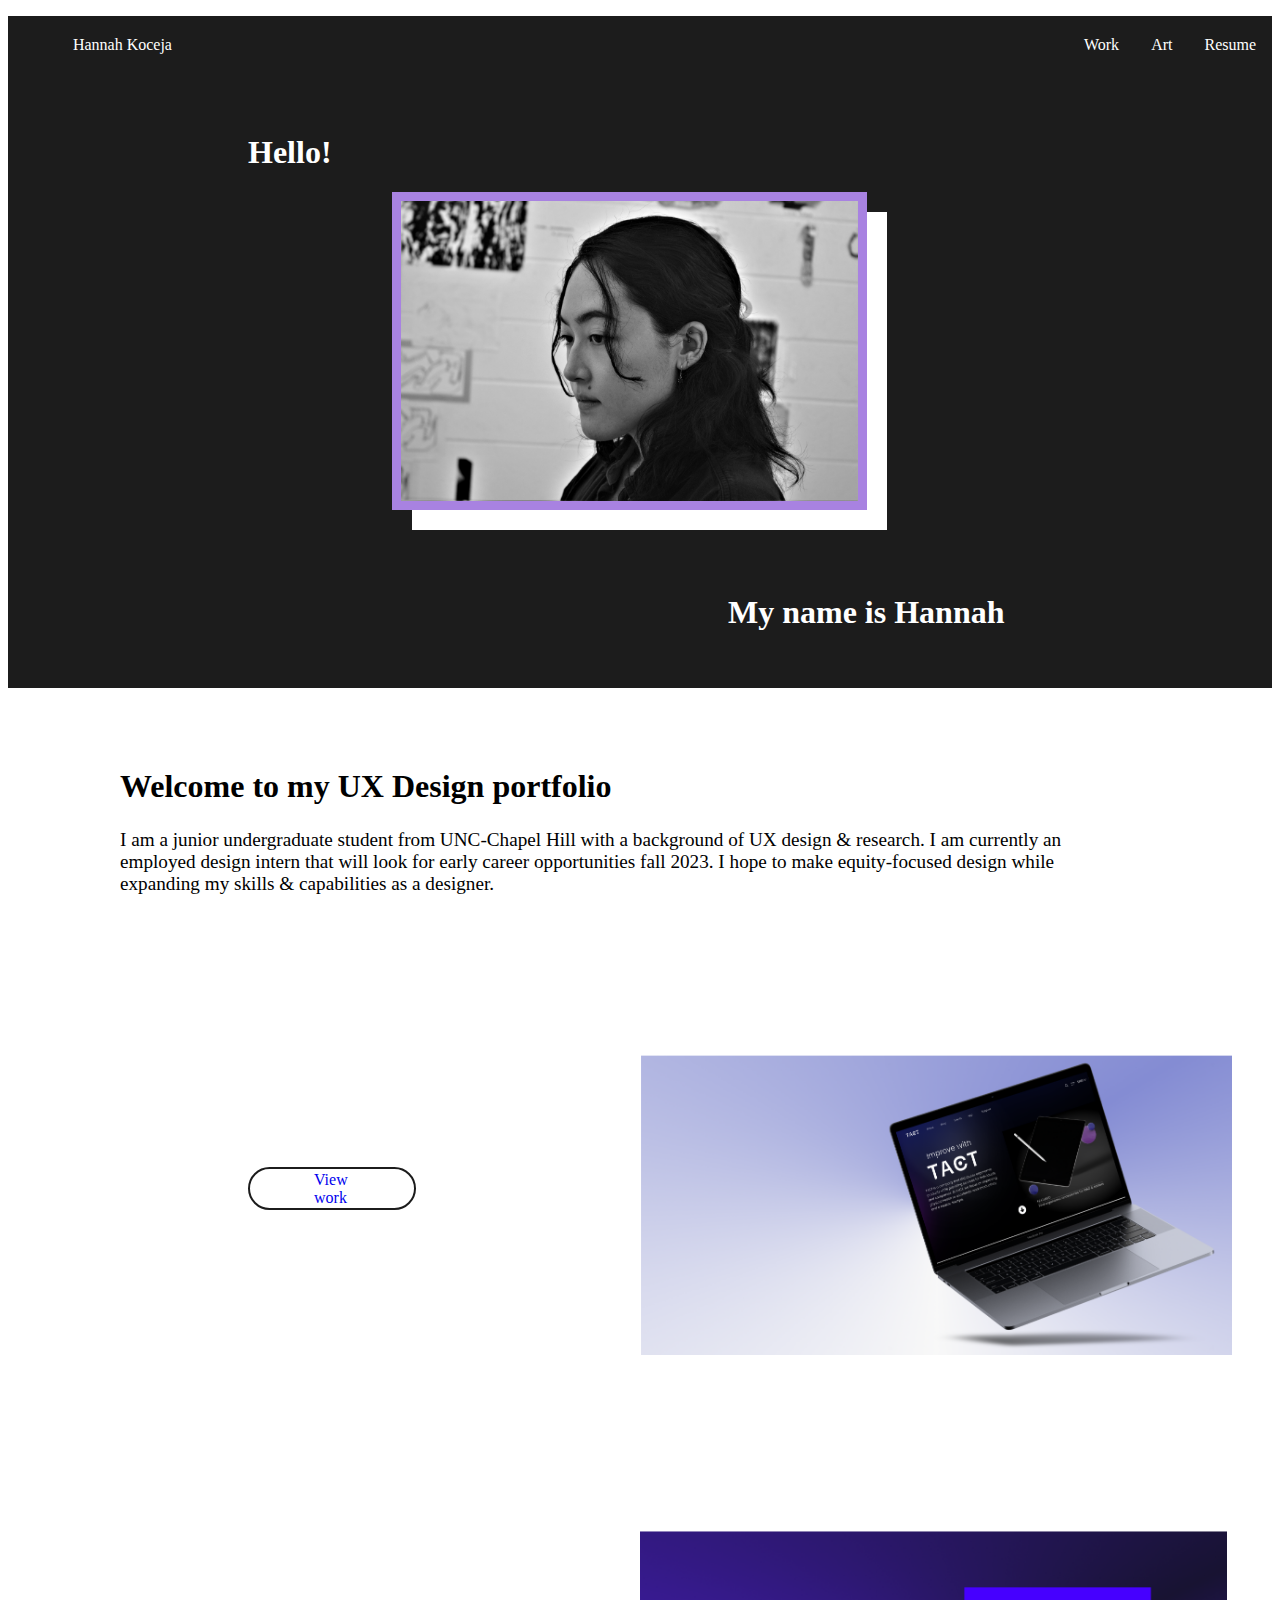
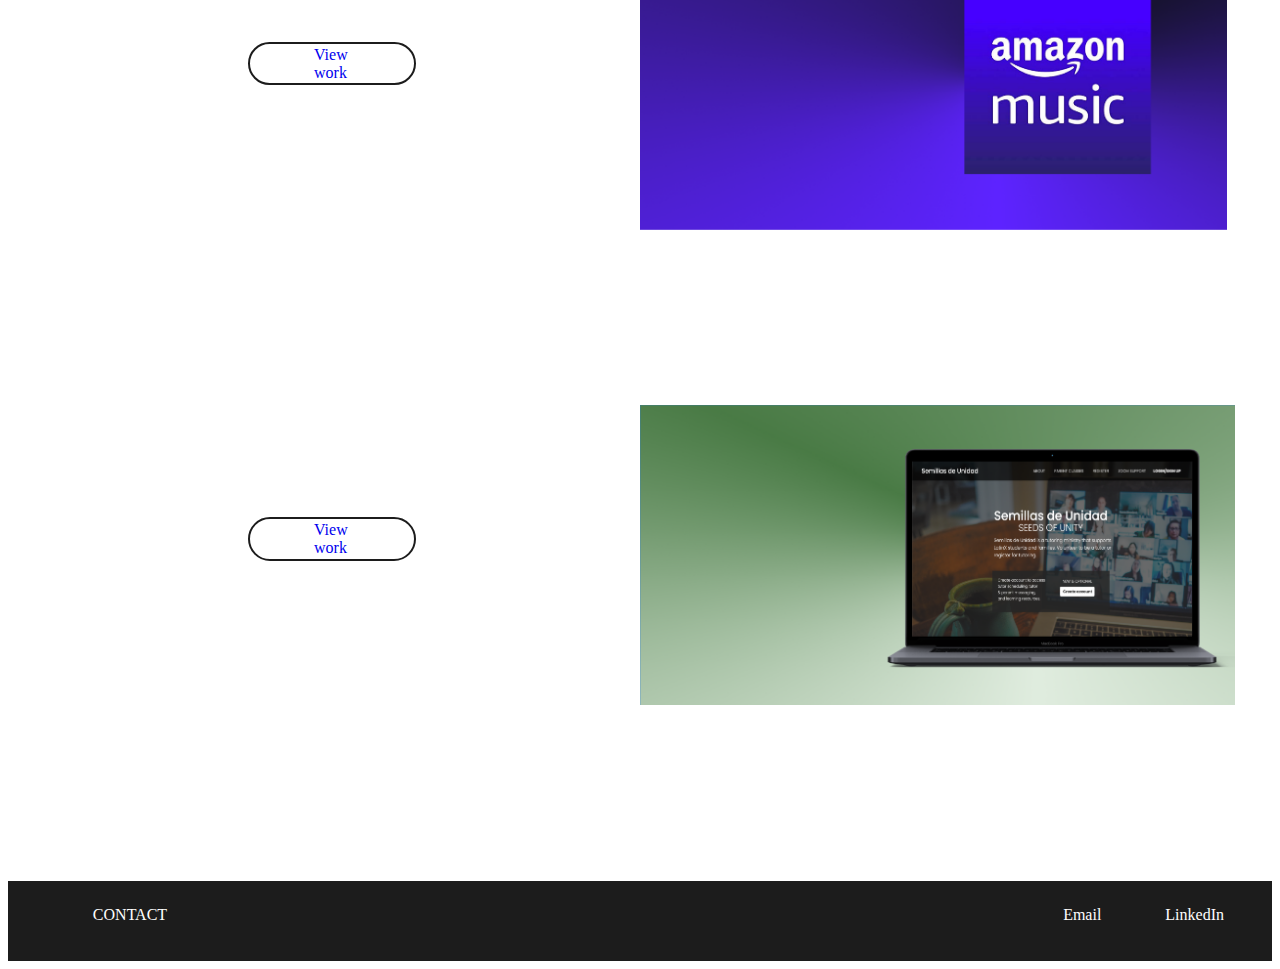
==== index.html @ 9840fe2b "main" ====
<!DOCTYPE HTML>
<html lang="en">
  
<head>
  <meta charset="utf-8">
  <meta name="viewport" content="width=device-width, 
       initial-scale-1, shrink-to-fit=no">
  <title>fall website</title>
  <link rel="stylesheet" href="css/styles.css">
</head>

<body>
    <div class="grid-column-layout">
        <div class="intro box">
            <ul class="nav">
                <li>
                    <a id="name" href="index.html">Hannah Koceja</a>
                </li>
                <li>
                    <a href="index.html">Work</a>
                </li>
                <li>
                    <a href="#">Art</a>
                </li>
                <li>
                    <a href="#">Resume</a>
                </li>
            </ul>
            <h1 class="hello">
                Hello!
            </h1>
            <img id="author" src="/images/Hello.jpg" alt="photo of website author" height="300">
            <h2 class="name">
                My name is Hannah
            </h2>
        </div>
        <div class="description box">
            <h1 id="welcome" class="welcome">
                Welcome to my UX Design portfolio
            </h1>
            <p class="background">
                I am a junior undergraduate student from UNC-Chapel Hill with a background of 
UX design & research. I am currently an employed design intern that will look for early career opportunities fall 2023. I hope to make equity-focused design while expanding my skills & capabilities as a designer.
            </p>
        </div>
        <div class="work box">
            <ul class="view">
                <li>
                    <a href="tact.html">View work</a>
                </li>
            </ul>
            <div class="container1">
                <img id="project1" src="/images/project1.png" alt="photo of project 1 mockup" height="300">
                <div class="overlay">
                  <div class="text1">Course project</div>
                  <div class="text2">Role: UX Designer</div>
                </div>
              </div>
            <ul class="view">
                <li>
                    <a href="usabilitytest.html">View work</a>
                </li>
            </ul>
            <div class="container1">
                <img id="project1" src="/images/project2.png" alt="photo of project 2 mockup" height="300">
                <div class="overlay">
                  <div class="text1">Course project</div>
                  <div class="text2">Role: UX Researcher</div>
                </div>
              </div>
            <ul class="view">
                <li>
                    <a href="semillasdeunidad.html">View work</a>
                </li>
            </ul>
            <div class="container3">
                <img id="project1" src="/images/project3.png" alt="photo of project 3 mockup" height="300">
                <div class="overlay">
                  <div class="text1">Volunteer work</div>
                  <div class="text2">Role: UX Designer</div>
                </div>
              </div>
        </div>
        <div class="bottom box">
            <ul class="footer">
                <li>
                    <a id="contact" href="#">CONTACT</a>
                </li>
                <li>
                    <a href="#">Email</a>
                </li>
                <li>
                    <a href="#">LinkedIn</a>
                </li>
            </ul>
        </div>
</body>  
  
</html>
---- css/styles.css ----
body {
    font-family: poppins;
}

.intro {
    height: 42rem;
    background: rgb(28, 28, 28);
    grid-column: 1/3;
    grid-row: 1/2;
}

.nav {
    display: flex;
    flex-flow: row-wrap;
    justify-content: flex-end;
    list-style-type: none;
    text-decoration: none;
    color: rgb(255, 255, 255);
    padding-top: 20px;
}

#name {
    margin-right: 55rem;
}

.nav a {
    list-style-type: none;
    text-decoration: none;
    color: rgb(255, 255, 255);
    padding: 1rem;
}

.nav a:hover {
    color: rgb(168, 130, 225);
}

.hello {
    color: rgb(255, 255, 255);
    margin-left: 15rem;
    margin-top: 5rem;
}

#author {
    margin-left: 24rem;
    border: 9px solid rgb(168, 130, 225);
    box-shadow: 20px 20px white;
}

h2 {
    font-size: 2rem;
    margin-left: 45rem;
    color: white;
    margin-top: 5rem;
}

#welcome {
    margin-left: 7rem;
    padding-right: none;
    margin-top: 5rem;
}

.background {
    margin-left: 7rem;
    padding-right: none;
    margin-top: 1.5rem;
    margin-right: 9rem;
    font-size: 1.2rem;
}

.work {
    display: grid;
    grid-template-columns: 1fr 1fr;
    margin-left: 0rem;
    margin-top: 10rem;
    list-style-type: none;
    text-decoration: none;
    color: white;
}

a {
    text-decoration: none;
}

.view {
    list-style-type: none;
    text-decoration: none;
    color: white;
    border: 2px solid rgb(28, 28, 28);
    margin-top: 7rem;
    margin-bottom: 20rem;
    padding-top: .1rem;
    padding-right: 4rem;
    padding-left: 4rem;
    padding-bottom: .1rem;
    margin-left: 15rem;  
    margin-right: 14rem;    
    border-radius: 30rem;
    background-color: rgb(255, 255, 255);
}

.project1 {
    margin-right: 1rem;
}

.work {
    text-decoration: none;
}

/*credit for learning overlay positioning https://www.w3schools.com/howto/howto_css_image_overlay.asp*/
.overlay {
    top: 0;
    bottom: 0;
    left: 0;
    right: 0;
    position: absolute;
    height: 62%;
    width: 96.5%;
    opacity: 0;
    transition: .3s ease;
    background-color: #1010109e;
  }
 
.container1 {
position: relative;
}

.container1:hover .overlay {
opacity: 1;
}

.container3 {
    position: relative;
    margin-bottom: 0;
    padding-bottom: 0;
}
    
.container3:hover .overlay {
opacity: 1;
}

.text1 {
    color: white;
    font-size: 20px;
    position: absolute;
    text-align: left;
    top: 35%;
    left: 10%;
}

.text2 {
    color: white;
    font-size: 20px;
    position: absolute;
    text-align: left;
    top: 50%;
    left: 10%;
}




.bottom {
    height: 5rem;
    background: rgb(28, 28, 28);
    margin-top: 0rem;
}

.footer {
    display: flex;
    flex-flow: row-wrap;
    justify-content: flex-end;
    list-style-type: none;
    text-decoration: none;
    color: rgb(255, 255, 255);
    padding-top: 25px;
    margin-top: 0;
}

#contact {
    margin-right: 54rem;
}

.footer a {
    list-style-type: none;
    text-decoration: none;
    color: rgb(255, 255, 255);
    padding: 1rem;
    margin-right: 2rem;
    margin-top: 10rem;
}

/*interior page*/

#casestudy {
    height: 4rem;
    background: rgb(28, 28, 28);
    grid-column: 1/3;
    grid-row: 1/2;
    background: rgb(28, 28, 28);
    grid-column: 1/3;
    grid-row: 1/2;
}

#overview {
    color: black;
    font-weight: 300;
}

#header {
    color: black;
}

.interior {
    display: grid;
    grid-template-columns: 1fr 1fr;
    margin-left: 0rem;
    margin-top: 0rem;
    list-style-type: none;
    text-decoration: none;
    color: white;
}

.summary {
    list-style-type: none;
    text-decoration: none;
    color: white;
    margin-top: 0rem;
    margin-left: 5rem;
    margin-bottom: 10rem;
}

.nav {
    display: flex;
    flex-flow: row-wrap;
    justify-content: flex-end;
    list-style-type: none;
    text-decoration: none;
    color: rgb(255, 255, 255);
    padding-top: 20px;
}
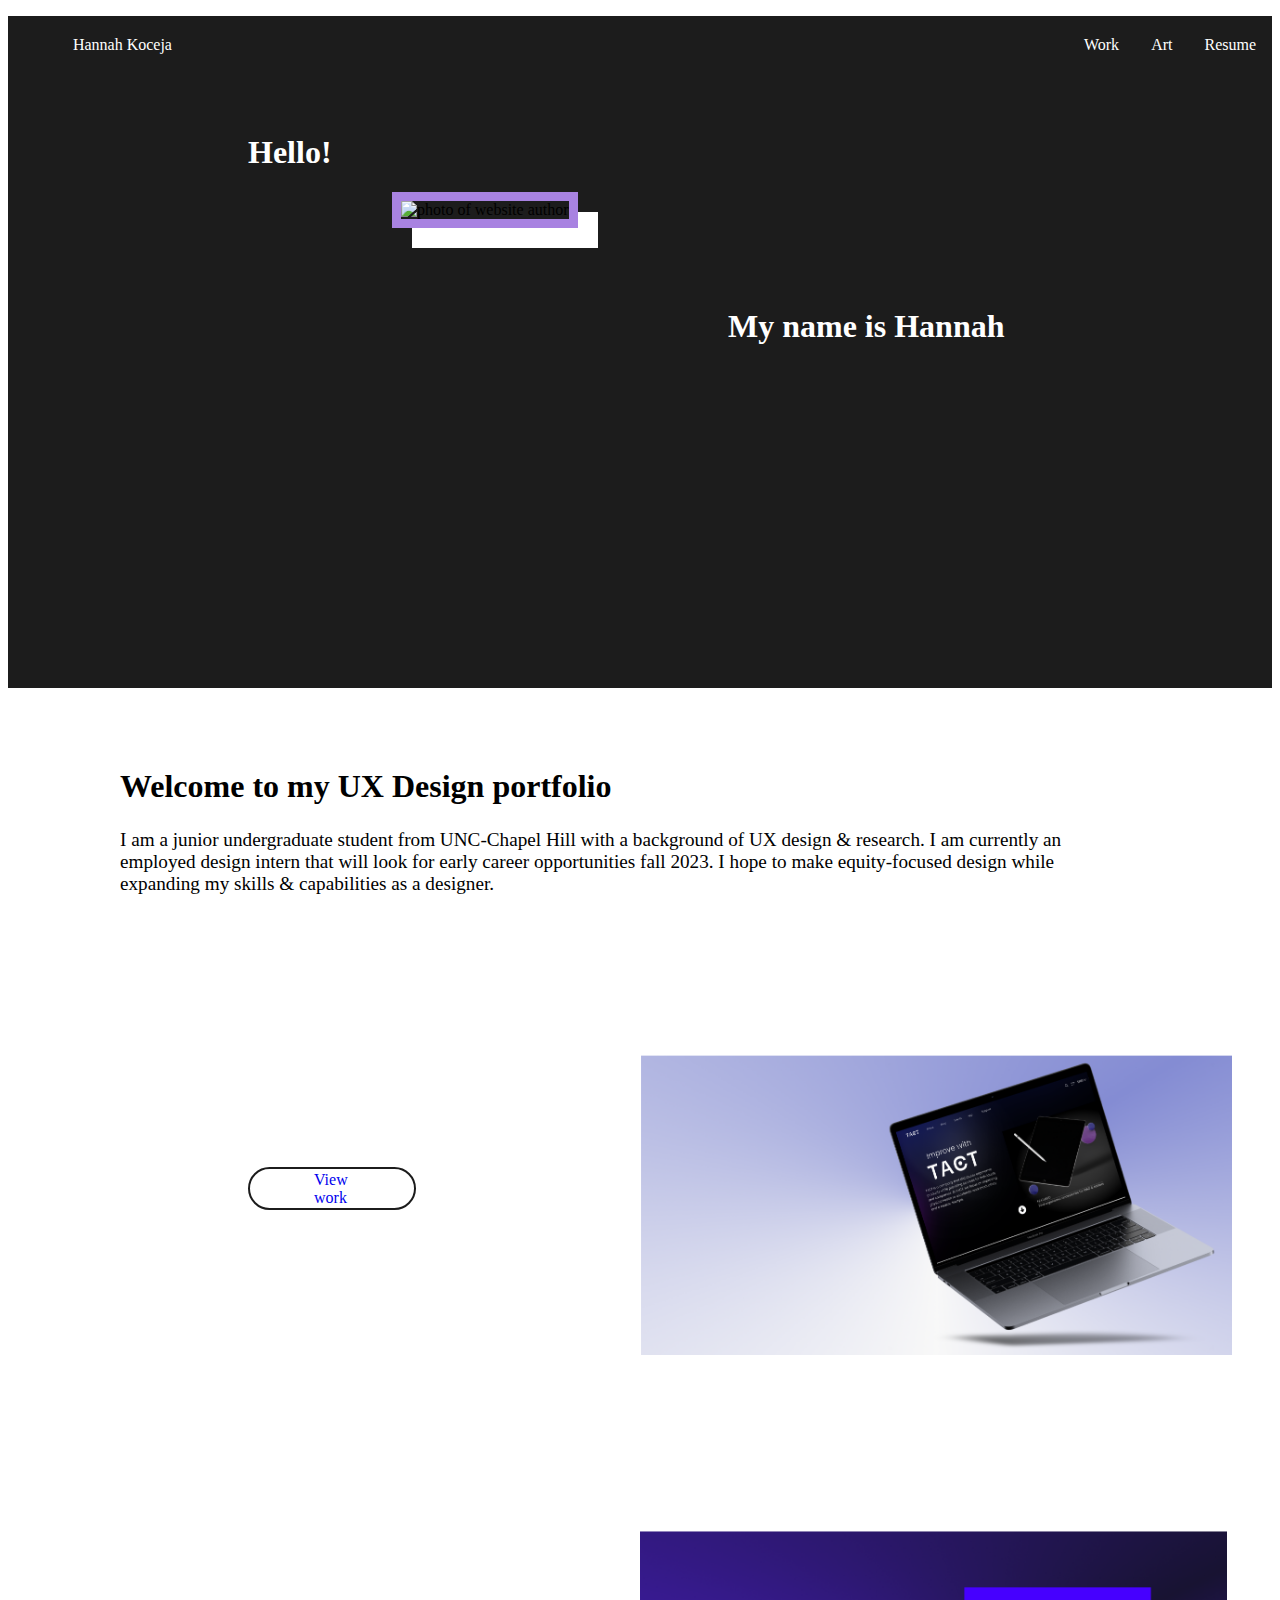
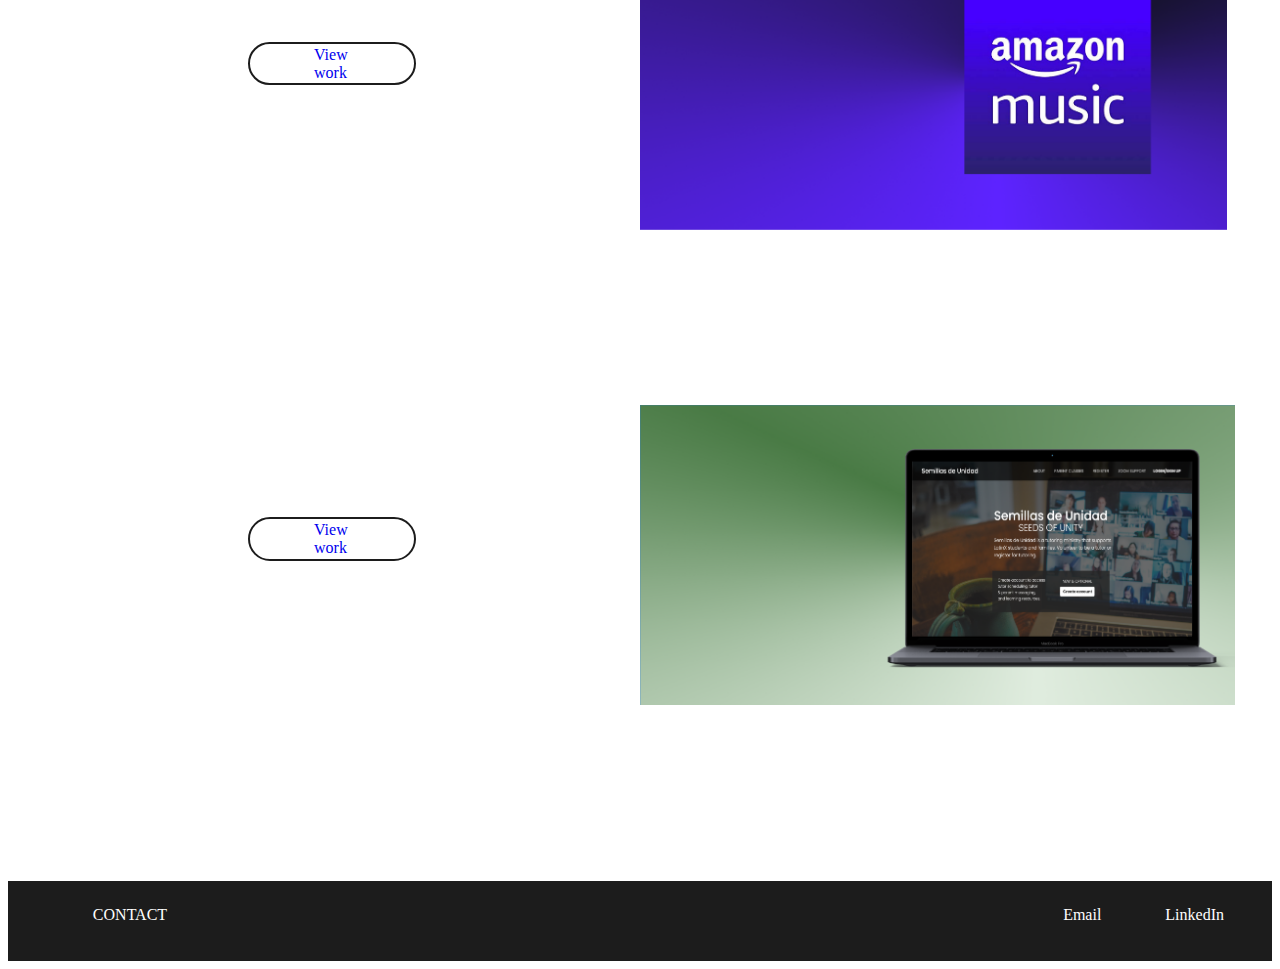
==== commit f35fc6f3: "img problem fix (optional)" ====
--- a/index.html
+++ b/index.html
@@ -5,7 +5,7 @@
   <meta charset="utf-8">
   <meta name="viewport" content="width=device-width, 
        initial-scale-1, shrink-to-fit=no">
-  <title>fall website</title>
+  <title>portfolio</title>
   <link rel="stylesheet" href="css/styles.css">
 </head>
 
@@ -29,7 +29,7 @@
             <h1 class="hello">
                 Hello!
             </h1>
-            <img id="author" src="/images/Hello.jpg" alt="photo of website author" height="300">
+            <img id="author" src="../images/hello.jpg" alt="photo of website author" height="300">
             <h2 class="name">
                 My name is Hannah
             </h2>
@@ -50,7 +50,7 @@
                 </li>
             </ul>
             <div class="container1">
-                <img id="project1" src="/images/project1.png" alt="photo of project 1 mockup" height="300">
+                <img id="project1" src="../images/project1.png" alt="photo of project 1 mockup" height="300">
                 <div class="overlay">
                   <div class="text1">Course project</div>
                   <div class="text2">Role: UX Designer</div>
@@ -62,7 +62,7 @@
                 </li>
             </ul>
             <div class="container1">
-                <img id="project1" src="/images/project2.png" alt="photo of project 2 mockup" height="300">
+                <img id="project1" src="../images/project2.png" alt="photo of project 2 mockup" height="300">
                 <div class="overlay">
                   <div class="text1">Course project</div>
                   <div class="text2">Role: UX Researcher</div>
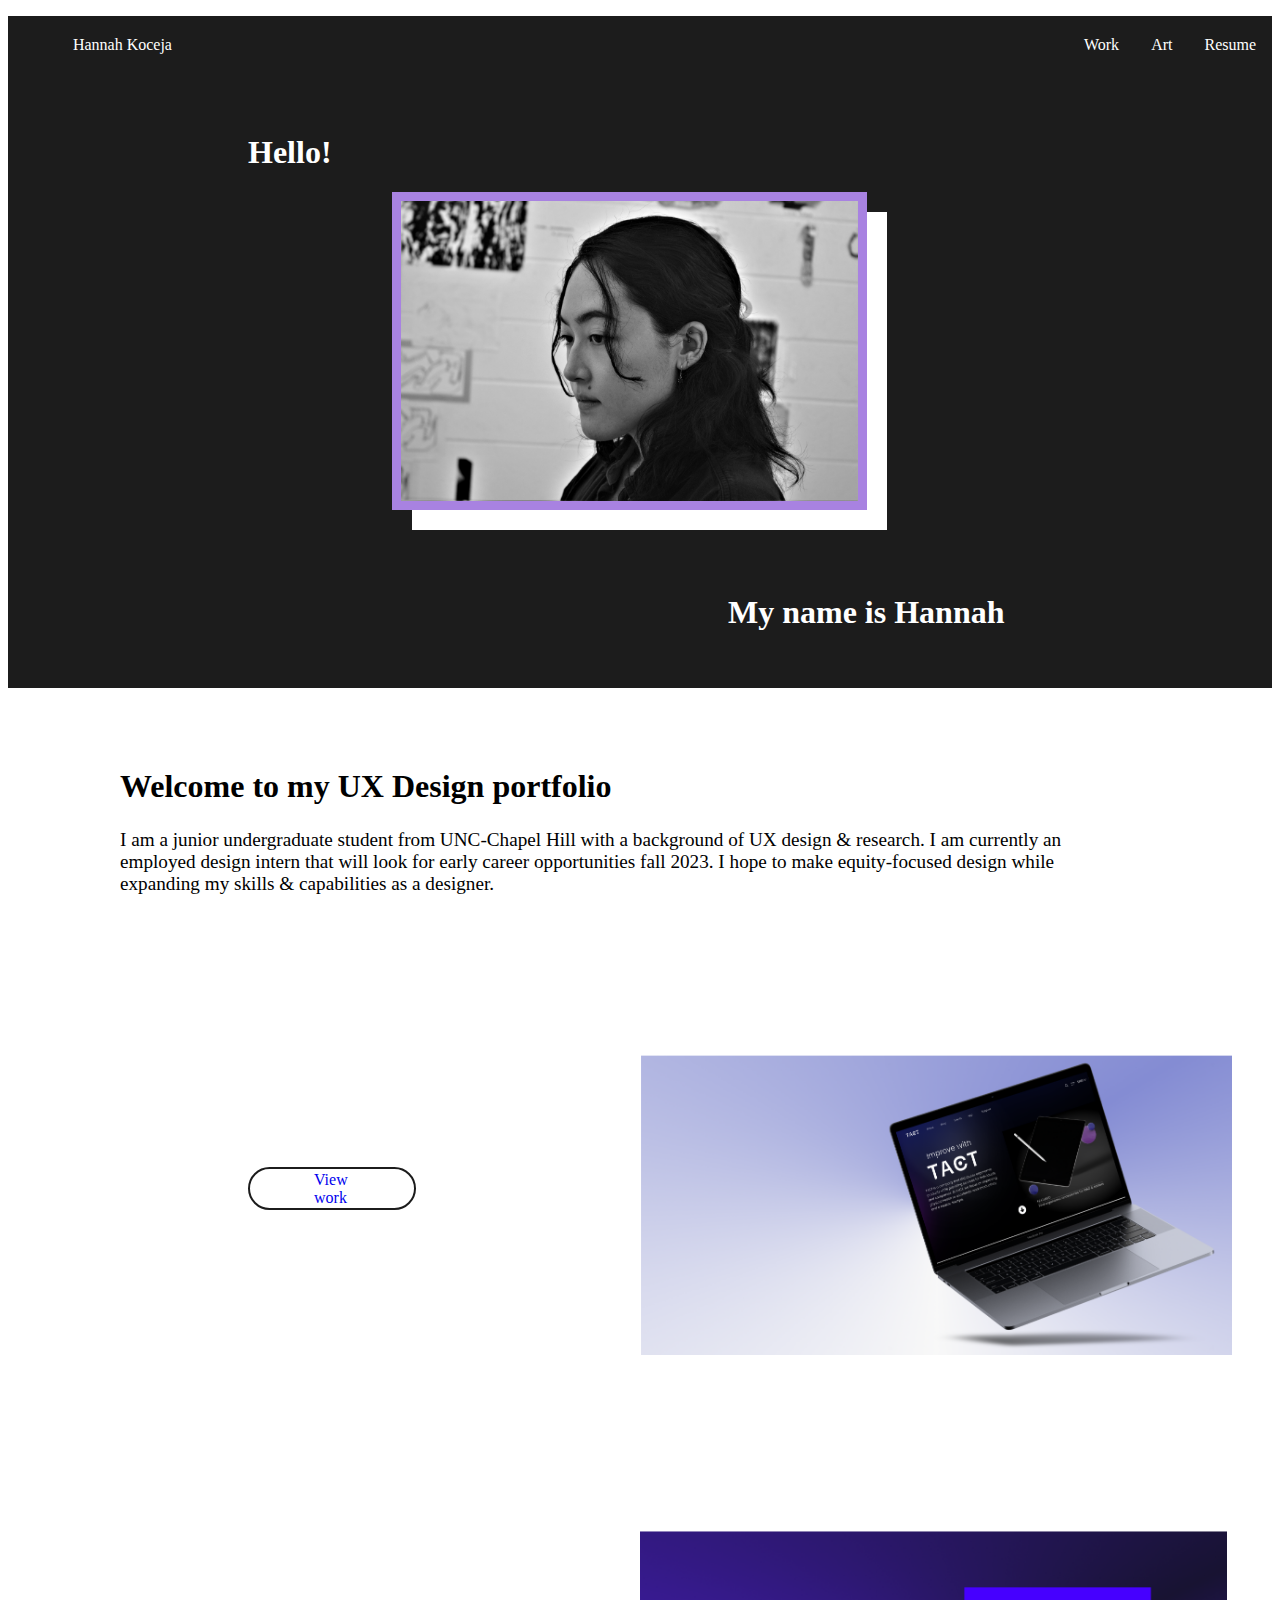
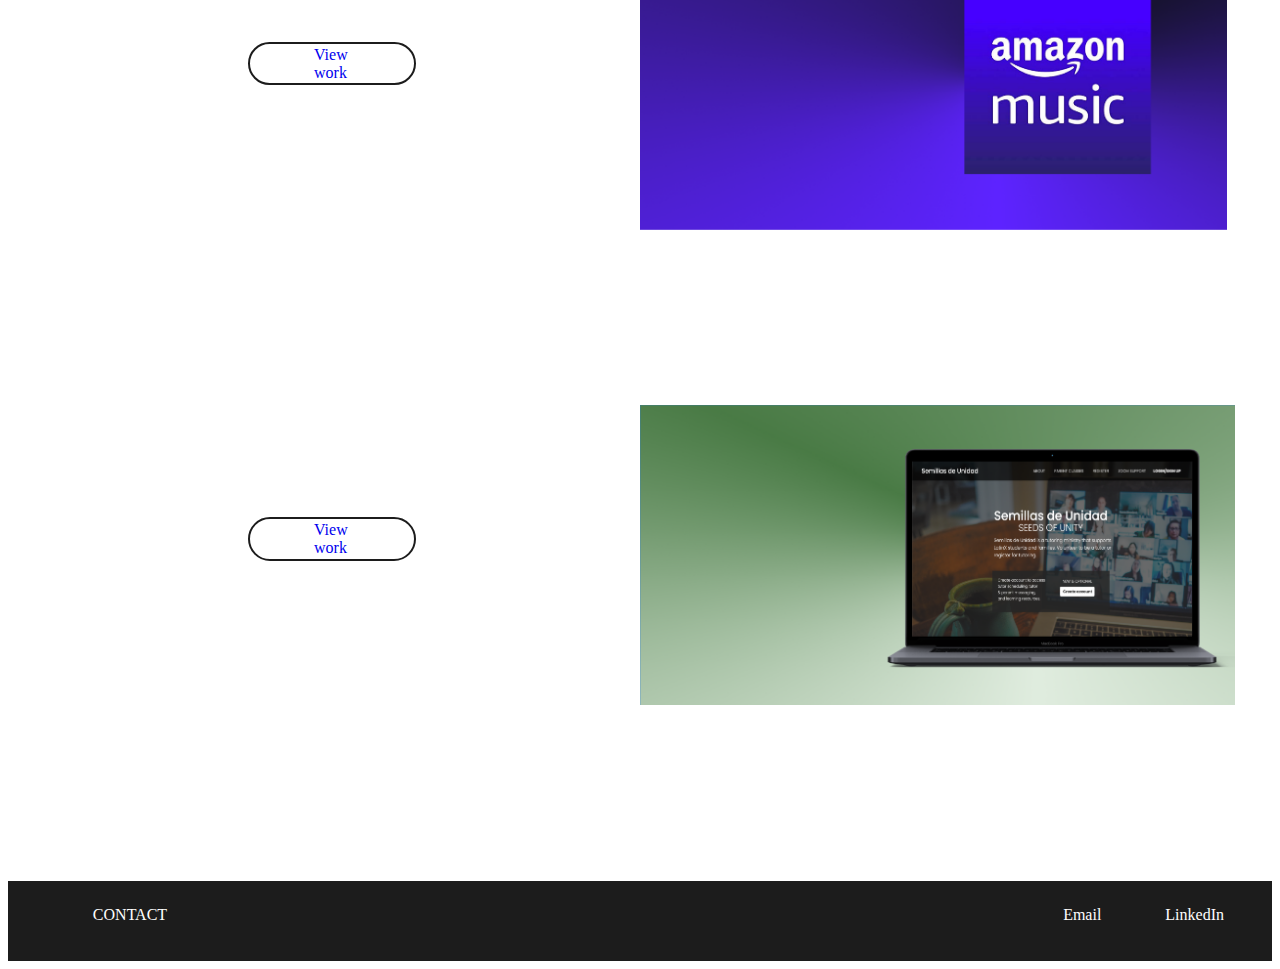
==== commit fd473096: "landing page img" ====
--- a/index.html
+++ b/index.html
@@ -29,7 +29,7 @@
             <h1 class="hello">
                 Hello!
             </h1>
-            <img id="author" src="../images/hello.jpg" alt="photo of website author" height="300">
+            <img id="author" src="./images/author.jpg" alt="photo of website author" height="300">
             <h2 class="name">
                 My name is Hannah
             </h2>
@@ -50,7 +50,7 @@
                 </li>
             </ul>
             <div class="container1">
-                <img id="project1" src="../images/project1.png" alt="photo of project 1 mockup" height="300">
+                <img id="project1" src="./images/project1.png" alt="photo of project 1 mockup" height="300">
                 <div class="overlay">
                   <div class="text1">Course project</div>
                   <div class="text2">Role: UX Designer</div>
@@ -62,7 +62,7 @@
                 </li>
             </ul>
             <div class="container1">
-                <img id="project1" src="../images/project2.png" alt="photo of project 2 mockup" height="300">
+                <img id="project1" src="./images/project2.png" alt="photo of project 2 mockup" height="300">
                 <div class="overlay">
                   <div class="text1">Course project</div>
                   <div class="text2">Role: UX Researcher</div>
@@ -74,7 +74,7 @@
                 </li>
             </ul>
             <div class="container3">
-                <img id="project1" src="/images/project3.png" alt="photo of project 3 mockup" height="300">
+                <img id="project1" src="./images/project3.png" alt="photo of project 3 mockup" height="300">
                 <div class="overlay">
                   <div class="text1">Volunteer work</div>
                   <div class="text2">Role: UX Designer</div>
